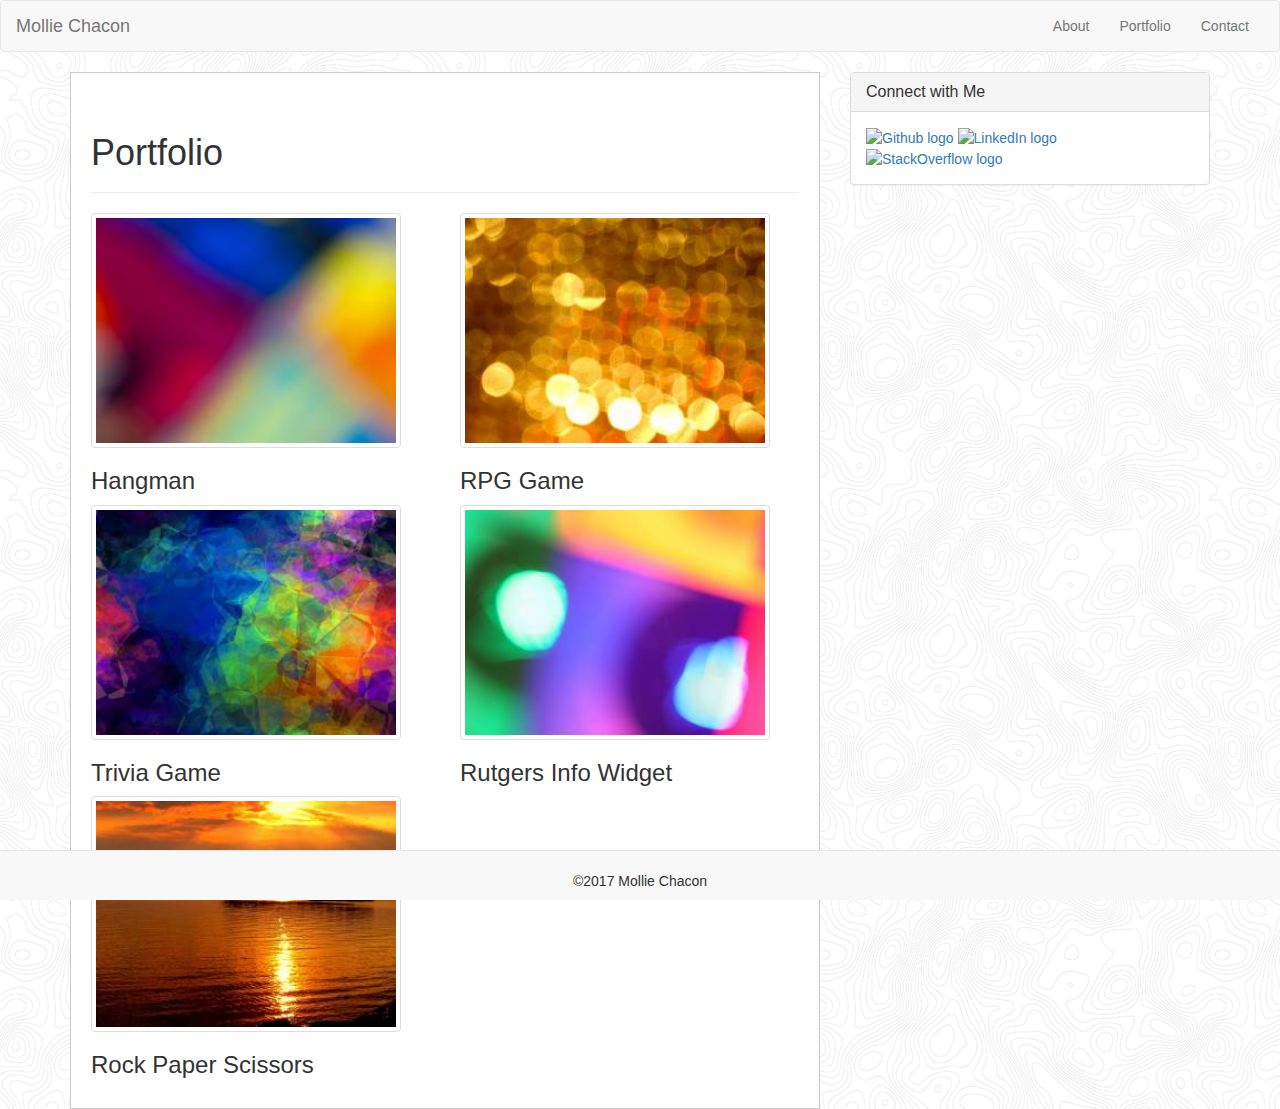
==== portfolio.html @ a2530e69 "updated all files" ====
<!DOCTYPE html>
<html>
<head>
	<title>Portfolio</title>

	<!-- Latest compiled and minified CSS -->
	<link rel="stylesheet" href="https://maxcdn.bootstrapcdn.com/bootstrap/3.3.7/css/bootstrap.min.css" integrity="sha384-BVYiiSIFeK1dGmJRAkycuHAHRg32OmUcww7on3RYdg4Va+PmSTsz/K68vbdEjh4u" crossorigin="anonymous">

	<link rel="stylesheet" type="text/css" href="assets/style.css">

</head>
<body>

<nav class="navbar navbar-default">
  <div class="container-fluid">
    <!-- Brand and toggle get grouped for better mobile display -->
    <div class="navbar-header">
      <button type="button" class="navbar-toggle collapsed" data-toggle="collapse" data-target="#bs-example-navbar-collapse-1" aria-expanded="false">
        <span class="sr-only">Toggle navigation</span>
        <span class="icon-bar"></span>
        <span class="icon-bar"></span>
        <span class="icon-bar"></span>
      </button>
      <a class="navbar-brand" href="#">Mollie Chacon</a>
    </div>
    <!-- Collect the nav links, forms, and other content for toggling -->
    <div class="collapse navbar-collapse" id="bs-example-navbar-collapse-1">
      <ul class="nav navbar-nav navbar-right">
        <li><a href="index.html">About</a></li>
        <li><a href="portfolio.html">Portfolio</a></li>
        <li><a href="contact.html">Contact</a></li>
      </ul>
    </div><!-- /.navbar-collapse -->
  </div><!-- /.container-fluid -->
</nav>

<div class="container">
	<div class="row">
		<div class="col-md-8">
			<div class="mainbody">
				<div class="page-header">
	  				<h1>Portfolio</h1>
				</div>
				<div class="row">
	  				<div class="col-md-6">
	      				<img class="thumbnail" src="abstract-q-c-270-203-2.jpg" alt="Mollie Chacon" width= "310">
	      					<div class="caption">
        					<h3>Hangman</h3>
	      					</div>
	      			</div>
	      			<div class="col-md-6">
	      				<img class="thumbnail" src="abstract-q-c-270-203-4.jpg" alt="Mollie Chacon" width="310">
	      					<div class="caption">
        					<h3>RPG Game</h3>
	      					</div>
	      			</div>
	      		</div>

	      		<div class="row">
	  				<div class="col-md-6">
	      				<img class="thumbnail" src="abstract-q-c-270-203-7.jpg" alt="Mollie Chacon" width="310">
	      					<h3>Trivia Game</h3>
	      			</div>
	      			<div class="col-md-6">
	      				<img class="thumbnail" src="abstract-q-c-270-203-9.jpg" alt="Mollie Chacon" width="310">
	      					<h3>Rutgers Info Widget</h3>
	      			</div>
	      		</div>

	      		<div class="row">
	  				<div class="col-md-6">
	      				<img class="thumbnail" src="nature-q-c-270-203-2.jpg" alt="Mollie Chacon" width="310">
	      					<h3>Rock Paper Scissors</h3>
	      			</div>
	      		</div>
	      	</div>
	   	</div>
	  	
	  	<div class="col-md-4">
			<div class="panel panel-default">
  				<div class="panel-heading">
    				<h3 class="panel-title">Connect with Me</h3>
  				</div>
  				<div class="panel-body">
    				<div id="connectlinks">

						<a target="_blank"  href="https://github.com/molliechacon"><img src="https://cdn3.iconfinder.com/data/icons/popular-services-brands/512/github-128.png" alt="Github logo" width="105px"></a>
									
						<a target="_blank" href="https://www.linkedin.com/in/mollie-chacon-b8222679"><img src="https://cdn1.iconfinder.com/data/icons/logotypes/32/square-linkedin-128.png" alt="LinkedIn logo" width="105px"></a>

						<a target="_blank" href="https://stackoverflow.com/users/8277603/mchaco?tab=profile"><img src="https://cdn2.iconfinder.com/data/icons/social-icons-circular-color/512/stackoverflow-128.png" alt="StackOverflow logo" width="105px"></a>

					</div>
  				</div>
			</div>
		</div>	
	</div>
</div>		

<footer>
  <nav class="navbar navbar-default navbar-fixed-bottom">
  	<div class="text-center"><br/>&copy;2017 Mollie Chacon</div>
  </nav>
</footer>



</body>
</html>
---- assets/style.css ----
body {
	background-image: url("topography.png");
}

.mainbody {
	background-color: white;
	border: 1px solid #cccccc;
	padding: 20px;
	overflow: auto;
}
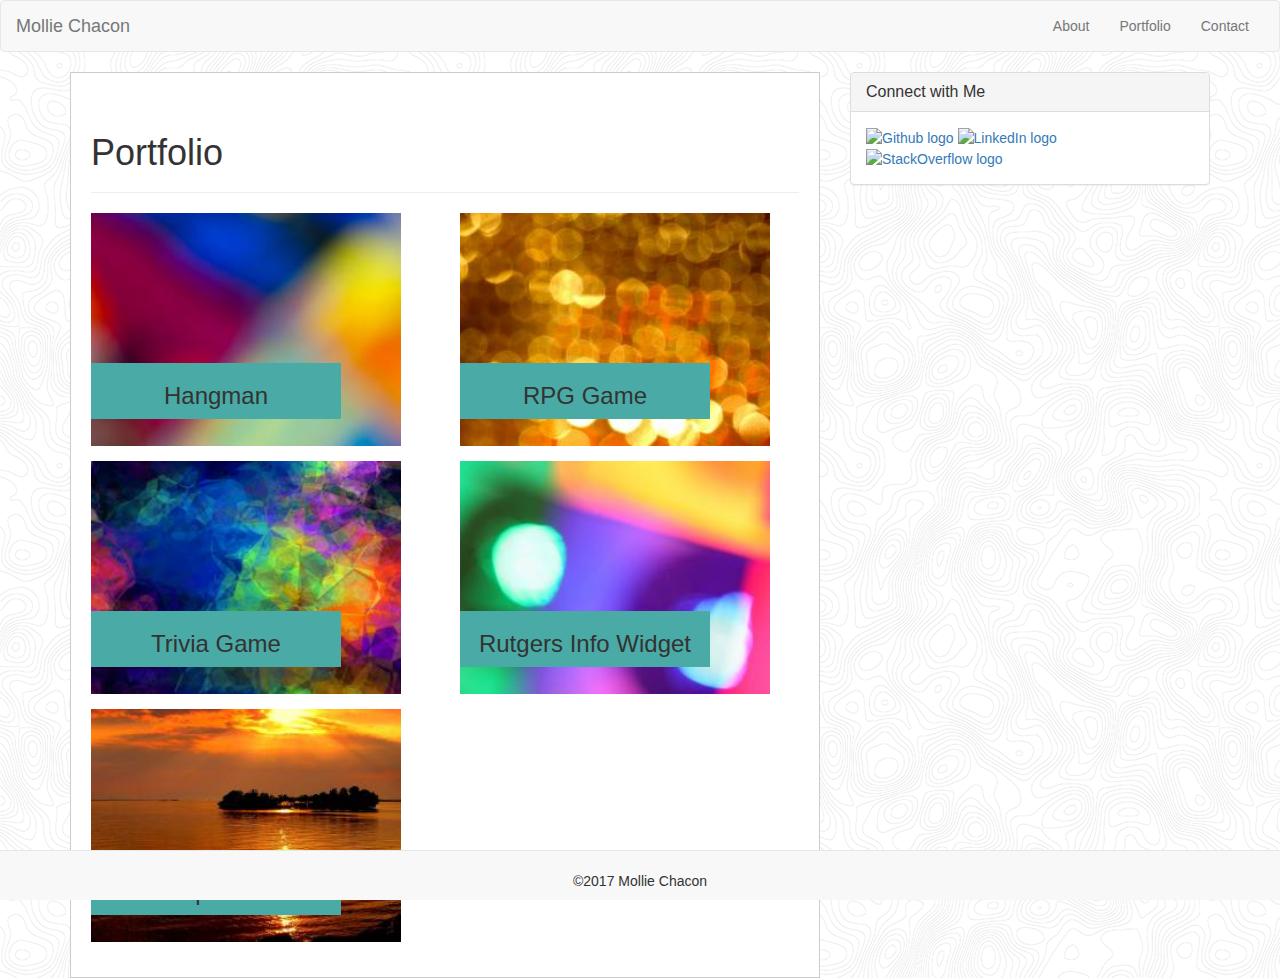
==== commit 4fb236f8: "updates to final" ====
--- a/portfolio.html
+++ b/portfolio.html
@@ -43,14 +43,14 @@
 				</div>
 				<div class="row">
 	  				<div class="col-md-6">
-	      				<img class="thumbnail" src="abstract-q-c-270-203-2.jpg" alt="Mollie Chacon" width= "310">
-	      					<div class="caption">
+	      				<img class="img-responsive" src="abstract-q-c-270-203-2.jpg" alt="Mollie Chacon" width= "310">
+	      					<div class="caption post-content">
         					<h3>Hangman</h3>
 	      					</div>
 	      			</div>
 	      			<div class="col-md-6">
-	      				<img class="thumbnail" src="abstract-q-c-270-203-4.jpg" alt="Mollie Chacon" width="310">
-	      					<div class="caption">
+	      				<img class="img-responsive" src="abstract-q-c-270-203-4.jpg" alt="Mollie Chacon" width="310">
+	      					<div class="caption post-content">
         					<h3>RPG Game</h3>
 	      					</div>
 	      			</div>
@@ -58,19 +58,25 @@
 
 	      		<div class="row">
 	  				<div class="col-md-6">
-	      				<img class="thumbnail" src="abstract-q-c-270-203-7.jpg" alt="Mollie Chacon" width="310">
+	      				<img class="img-responsive" src="abstract-q-c-270-203-7.jpg" alt="Mollie Chacon" width="310">
+	      					<div class="caption post-content">
 	      					<h3>Trivia Game</h3>
+	      					</div>
 	      			</div>
 	      			<div class="col-md-6">
-	      				<img class="thumbnail" src="abstract-q-c-270-203-9.jpg" alt="Mollie Chacon" width="310">
+	      				<img class="img-responsive" src="abstract-q-c-270-203-9.jpg" alt="Mollie Chacon" width="310">
+	      					<div class="caption post-content">
 	      					<h3>Rutgers Info Widget</h3>
+	      					</div>
 	      			</div>
 	      		</div>
 
 	      		<div class="row">
 	  				<div class="col-md-6">
-	      				<img class="thumbnail" src="nature-q-c-270-203-2.jpg" alt="Mollie Chacon" width="310">
+	      				<img class="img-responsive" src="nature-q-c-270-203-2.jpg" alt="Mollie Chacon" width="310">
+	      					<div class="caption post-content">
 	      					<h3>Rock Paper Scissors</h3>
+	      					</div>
 	      			</div>
 	      		</div>
 	      	</div>
--- a/assets/style.css
+++ b/assets/style.css
@@ -7,4 +7,24 @@
 	border: 1px solid #cccccc;
 	padding: 20px;
 	overflow: auto;
-}+}
+
+.post-content {
+    top:0;
+    left:15;
+    position: absolute;
+    background-color: #4aaaa5;
+    width: 250px;
+    top: 150px;
+    align-content: center;
+    text-align: center;
+}
+
+.img-responsive {
+    position:relative;
+    margin-bottom: 15px;
+
+}
+
+
+
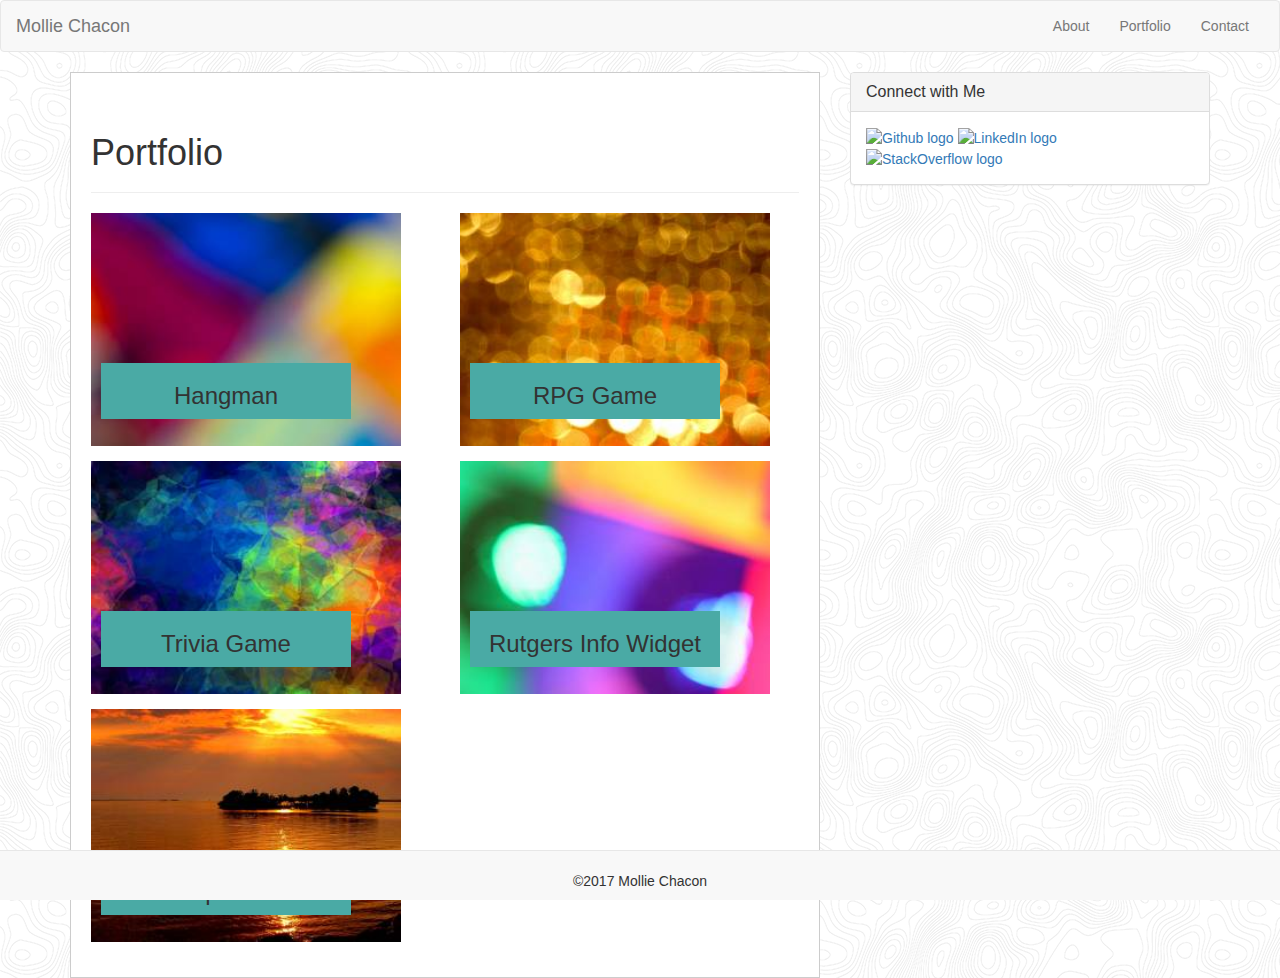
==== commit 30691474: "made portfolio pictures into links" ====
--- a/portfolio.html
+++ b/portfolio.html
@@ -43,13 +43,13 @@
 				</div>
 				<div class="row">
 	  				<div class="col-md-6">
-	      				<img class="img-responsive" src="abstract-q-c-270-203-2.jpg" alt="Mollie Chacon" width= "310">
+	      				<a href="#"><img class="img-responsive" src="abstract-q-c-270-203-2.jpg" alt="Mollie Chacon" width= "310"></a>
 	      					<div class="caption post-content">
         					<h3>Hangman</h3>
 	      					</div>
 	      			</div>
 	      			<div class="col-md-6">
-	      				<img class="img-responsive" src="abstract-q-c-270-203-4.jpg" alt="Mollie Chacon" width="310">
+	      				<a href="#"><img class="img-responsive" src="abstract-q-c-270-203-4.jpg" alt="Mollie Chacon" width="310"></a>
 	      					<div class="caption post-content">
         					<h3>RPG Game</h3>
 	      					</div>
@@ -58,13 +58,13 @@
 
 	      		<div class="row">
 	  				<div class="col-md-6">
-	      				<img class="img-responsive" src="abstract-q-c-270-203-7.jpg" alt="Mollie Chacon" width="310">
+	      				<a href="#"><img class="img-responsive" src="abstract-q-c-270-203-7.jpg" alt="Mollie Chacon" width="310"></a>
 	      					<div class="caption post-content">
 	      					<h3>Trivia Game</h3>
 	      					</div>
 	      			</div>
 	      			<div class="col-md-6">
-	      				<img class="img-responsive" src="abstract-q-c-270-203-9.jpg" alt="Mollie Chacon" width="310">
+	      				<a href="#"><img class="img-responsive" src="abstract-q-c-270-203-9.jpg" alt="Mollie Chacon" width="310"></a>
 	      					<div class="caption post-content">
 	      					<h3>Rutgers Info Widget</h3>
 	      					</div>
@@ -73,7 +73,7 @@
 
 	      		<div class="row">
 	  				<div class="col-md-6">
-	      				<img class="img-responsive" src="nature-q-c-270-203-2.jpg" alt="Mollie Chacon" width="310">
+	      				<a href="#"><img class="img-responsive" src="nature-q-c-270-203-2.jpg" alt="Mollie Chacon" width="310"></a>
 	      					<div class="caption post-content">
 	      					<h3>Rock Paper Scissors</h3>
 	      					</div>
--- a/assets/style.css
+++ b/assets/style.css
@@ -10,20 +10,22 @@
 }
 
 .post-content {
-    top:0;
+    top: 150px;
     left:15;
     position: absolute;
     background-color: #4aaaa5;
     width: 250px;
-    top: 150px;
+   
     align-content: center;
     text-align: center;
+    margin-left: 10px;
 }
 
 .img-responsive {
     position:relative;
     margin-bottom: 15px;
 
+
 }
 
 
